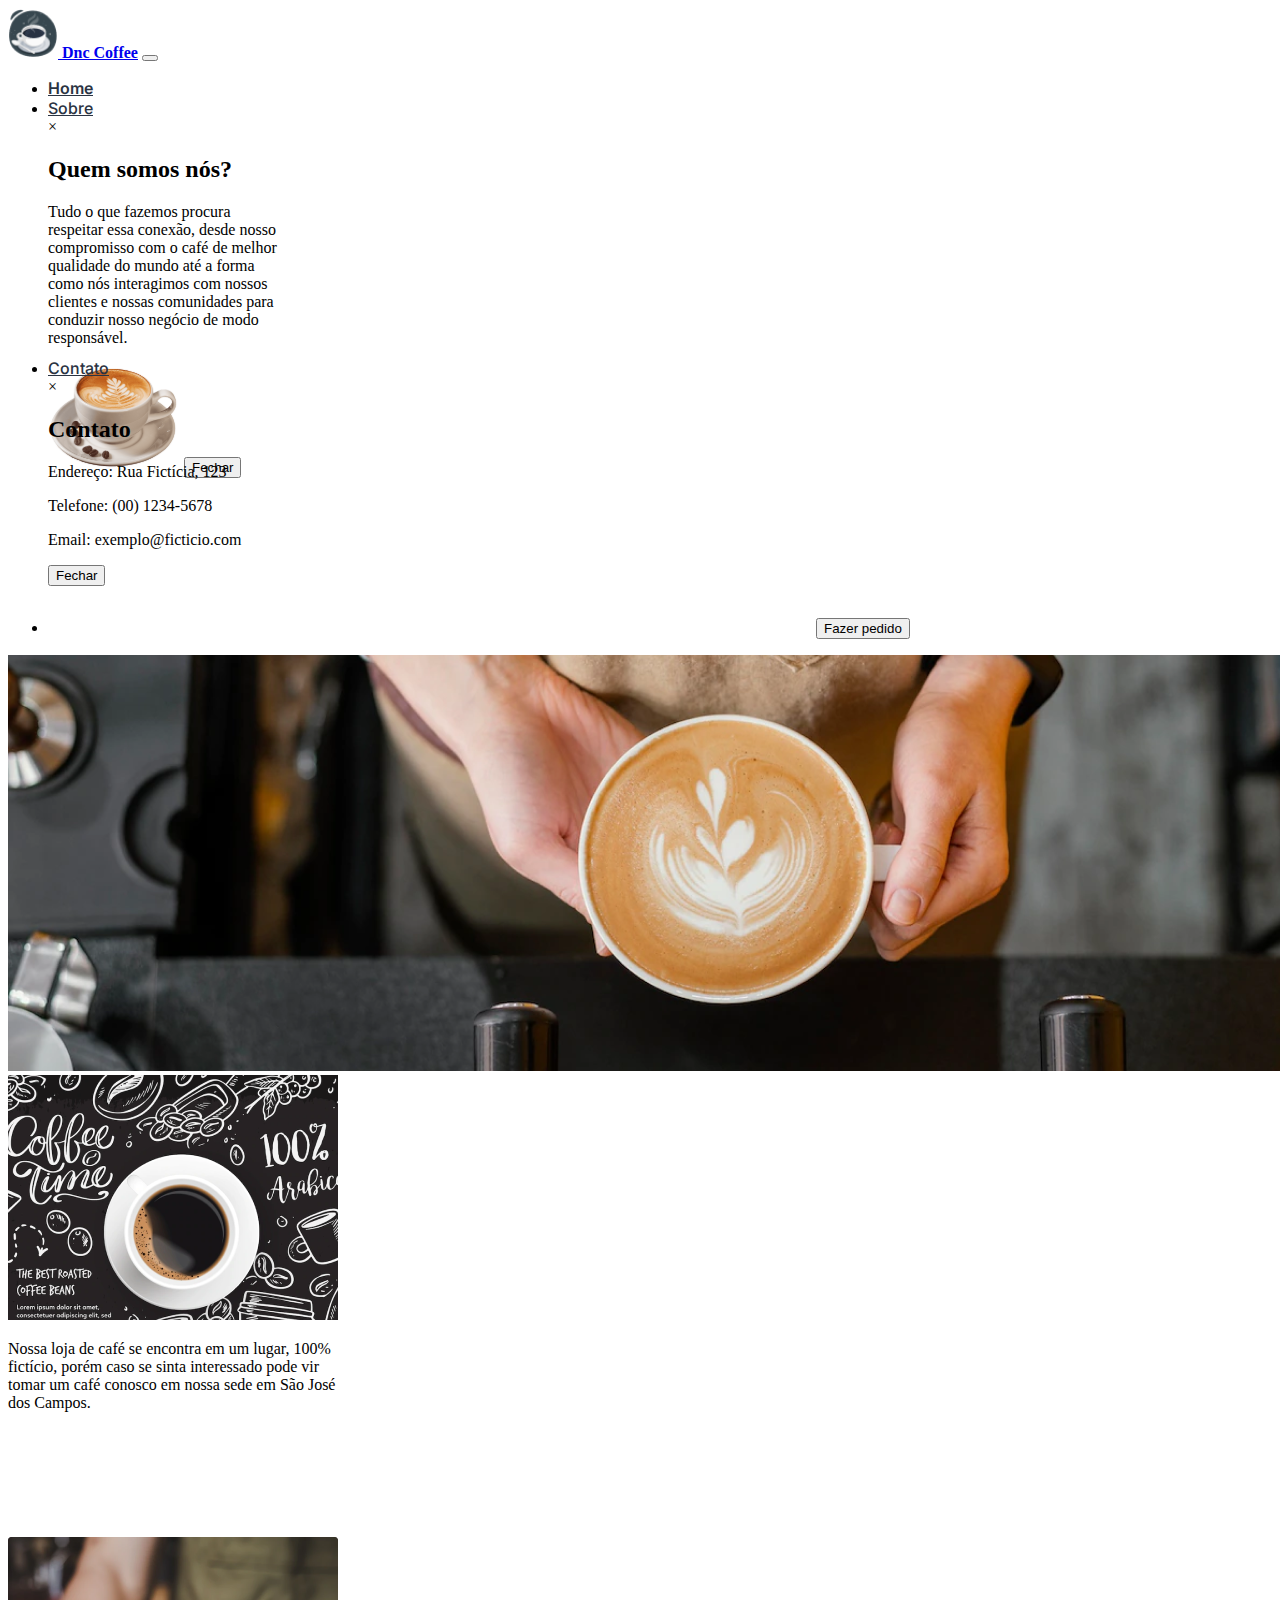
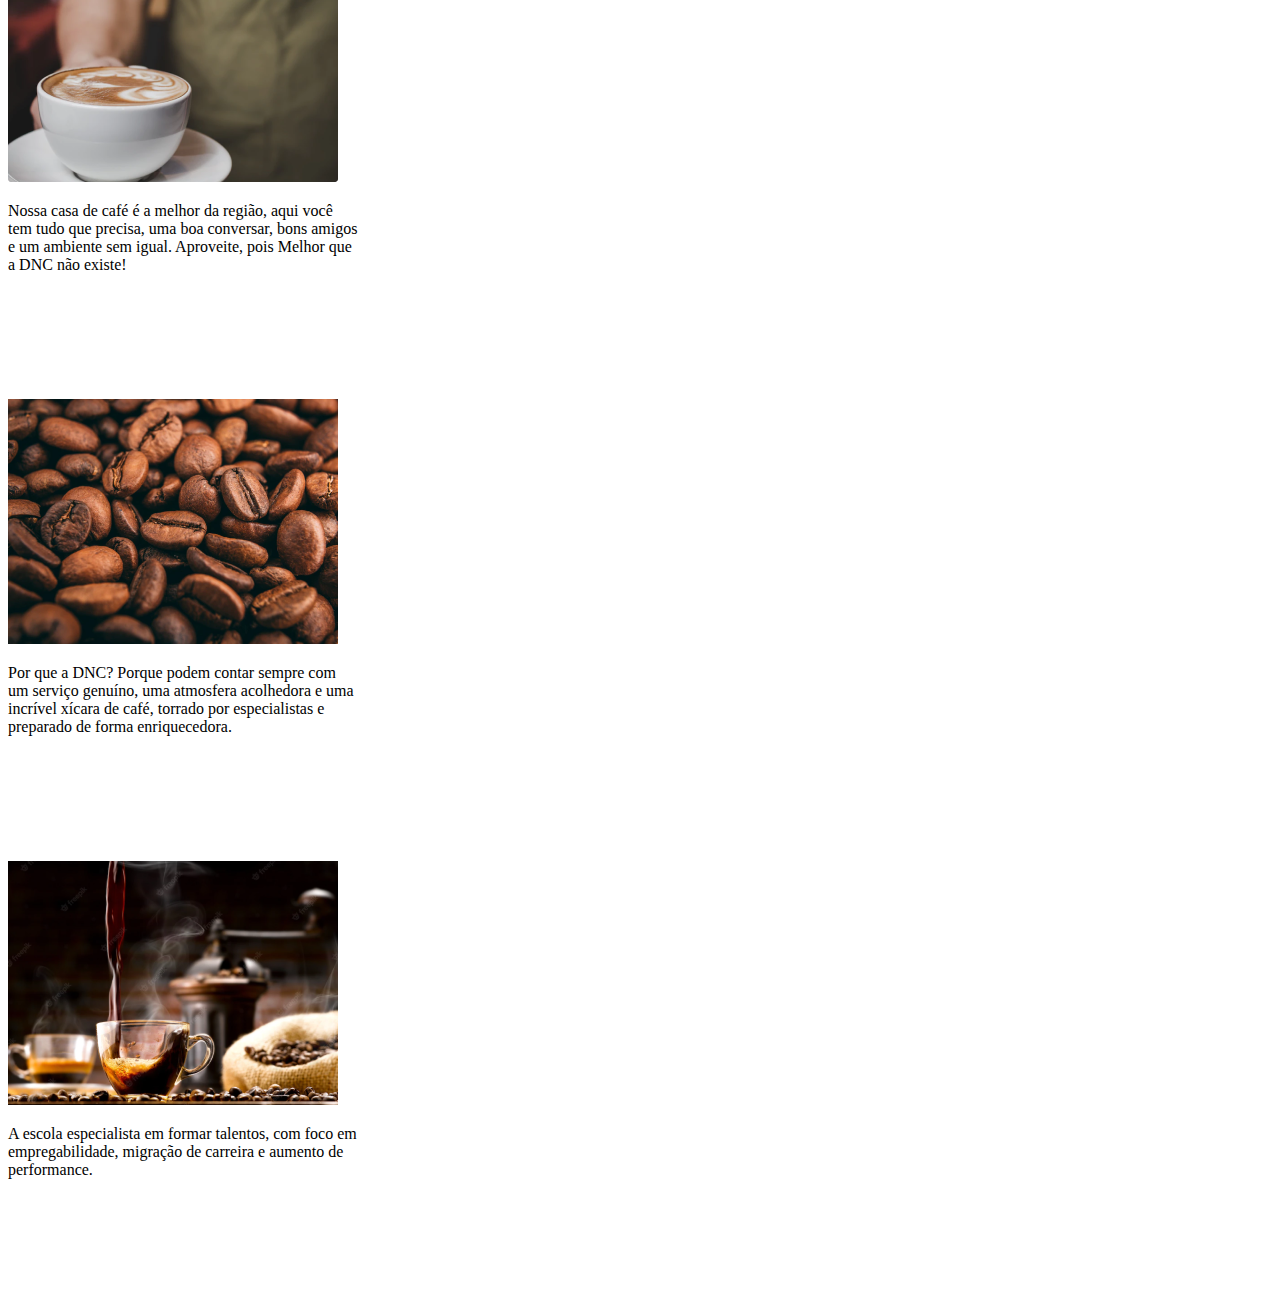
==== cafe shop/index.html @ dbc9a465 "commit" ====
<!DOCTYPE html>
<html lang="pt-br">
  <head>
    <!-- Required meta tags -->
    <meta charset="utf-8" />
    <meta name="viewport" content="width=device-width, initial-scale=1" />

    <!-- Bootstrap CSS -->
    <link
      href="https://cdn.jsdelivr.net/npm/bootstrap@5.0.2/dist/css/bootstrap.min.css"
      rel="stylesheet"
      integrity="sha384-EVSTQN3/azprG1Anm3QDgpJLIm9Nao0Yz1ztcQTwFspd3yD65VohhpuuCOmLASjC"
      crossorigin="anonymous"
    />
    <script
      src="https://cdn.jsdelivr.net/npm/bootstrap@5.3.0-alpha3/dist/js/bootstrap.bundle.min.js"
      integrity="sha384-ENjdO4Dr2bkBIFxQpeoTz1HIcje39Wm4jDKdf19U8gI4ddQ3GYNS7NTKfAdVQSZe"
      crossorigin="anonymous"
    ></script>
    <title>café shop</title>
    <link href="https://fonts.cdnfonts.com/css/helvetica-2" rel="stylesheet" />
  </head>
  <style>
    @import url("https://fonts.googleapis.com/css2?family=Inter:wght@500;600&display=swap");
    @import url("https://fonts.cdnfonts.com/css/helvetica-2");
    .text-logo {
      font-family: "Helvetica";
      font-weight: 700;
      color: #2a3342;
    }
    .home {
      font-family: "Inter";
      font-style: normal;
      font-weight: 600;
      color: #2a3342;
    }
    .sobre {
      font-family: "Inter";
      font-style: normal;
      font-weight: 500;
      color: #2a3342;
    }
    .contato {
      font-family: "Inter";
      font-style: normal;
      font-weight: 500;
      color: #2a3342;
    }
    .btn-corner {
      margin-left: 48rem;

    }

    
      
.card { 
  width: 350px; 
  height: 430px;
  position: relative;
  margin-bottom: 2rem;
}

.button{
  background-color: #3366CC ;
  color: #ffffff;
  font-family: Arial, Helvetica, sans-serif;
  font-weight: 700;
  width: 10rem;
  border: 0;
  bottom: 10px;
  left: 50%;
  transform:translateX(50%);
  margin-bottom: 1rem;
  height: 30px;
  border-radius: 5px;
}
.hidden{
  display:none;
}
.modal{
  width: 15rem;
  height: 15rem;
  
}
  </style>
  <body>
    <nav class="navbar navbar-expand-sm navbar-light bg-light">
      <a href="#" class="navbar-brand mb-0 h1 mx-4">
        <img
          class="d-inline-block text-logo"
          src="images/Logo.png"
          alt=""
          width="50"
          height="50"
        />
        <strong>Dnc Coffee</strong></a
      >
      <button
        type="button"
        data-bs-toggle="collapse"
        data-bs-target="#navbarNav"
        class="navbar-toggler"
        aria-controls="navbarNav"
        aria-expanded="false"
        aria-label="Toggle navigation"
      >
        <span class="navbar-toggler-icon"></span>
      </button>
      <div class="collapse navbar-collapse" id="navbarNav">
        <ul class="navbar-nav">
          <li class="nav-item">
            <a href="#" class="nav-link home">Home</a>
          </li>
          <li class="nav-item">
            <a
              href="#"
              class="nav-link sobre"
              data-bs-toggle="modal"
              data-bs-target="#meuModal"
              id="openModalTextA"
              >Sobre</a>
              <div id="modal" class="modal">
                <div class="modal-content">
                  <span class="close" id="close">&times;</span>
                  <h2>Quem somos nós? </h2>
                  <p>Tudo o que fazemos procura respeitar essa conexão, desde nosso compromisso com o café de melhor qualidade do mundo até a forma como nós interagimos com nossos clientes e nossas comunidades para conduzir nosso negócio de modo responsável.
</p>
                  <img src="images/logoCafe.svg" alt="logoCafe">
                  <button class="close-button" id="close-button">Fechar</button>
                </div>
              </div>
          </li>
          <li class="nav-item" id="openModalTextB">
            <a href="#" class="nav-link contato">Contato</a>
             <div id="modal" class="modal">
                <div class="modal-content">
                  <span class="close" id="close">&times;</span>
                  <h2>Contato</h2>
                  <p>Endereço: Rua Fictícia, 123</p>
                  <p>Telefone: (00) 1234-5678</p>
                  <p>Email: exemplo@ficticio.com</p>
                  <button class="close-button" id="close-button">Fechar</button>
                </div>
              </div>
          </li>
          <li >
            <button class="btn btn-light btn-corner">Fazer pedido</button>
          </li>
        </ul>
      </div>
    </nav>

    <section>
      <img class="img-fluid" src="images/fundo.png" alt="" />

        <div class="container-fluid mt-4">
    <div class="row" style="height: 100vh;">
      <div class="col-md-3">
        <!-- Card 1 -->
        <div class="card h-90 w-100" onmouseover="showButton(this)" onmouseout="hideButton(this)">
          <img src="images/imageA.png" class="card-img-top" alt="Imagem 1">
          <div class="card-body">
            <p class="card-text">Nossa loja de café se encontra em um lugar, 100% fictício, porém caso se sinta interessado pode vir tomar um café conosco em nossa sede em São José dos Campos.</p>
          </div>
          <button class="hidden button">Compre agora</button>
        </div>
      </div>
      <div class="col-md-3">
        <!-- Card 2 -->
        <div class="card h-90 w-100" onmouseover="showButton(this)" onmouseout="hideButton(this)">
          <img src="images/imageB.png" class="card-img-top" alt="Imagem 2">
          <div class="card-body">
            <p class="card-text">Nossa casa de café é a melhor da região, aqui você tem tudo que precisa, uma boa conversar, bons amigos e um ambiente sem igual. Aproveite, pois Melhor que a DNC não existe!</p>
          </div>
          <button class="hidden button">Compre agora</button>
        </div>
      </div>
      <div class="col-md-3">
        <!-- Card 3 -->
        <div class="card h-80 w-100" onmouseover="showButton(this)" onmouseout="hideButton(this)">
          <img src="images/imageC.png" class="card-img-top" alt="Imagem 3">
          <div class="card-body">
            <p class="card-text">Por que a DNC? Porque podem contar sempre com um serviço genuíno, uma atmosfera acolhedora e uma incrível xícara de café, torrado por especialistas e preparado de forma enriquecedora.</p>
          </div>
          <button class="hidden button">Compre agora</button>
        </div>
      </div>
      <div class="col-md-3">
        <!-- Card 4 -->
        <div class="card h-95 w-100" onmouseover="showButton(this)" onmouseout="hideButton(this)">
          <img src="images/imageD.png" class="card-img-top" alt="Imagem 4">
          <div class="card-body">
            <p class="card-text">A escola especialista em formar talentos, com foco em empregabilidade, migração de carreira e aumento de performance.</p>
          </div>
          <button class="hidden button">Compre agora</button>
        </div>
      </div>
    </div>
  </div>

    </section>
   
    <script src="index.js"></script>
  </body>
</html>
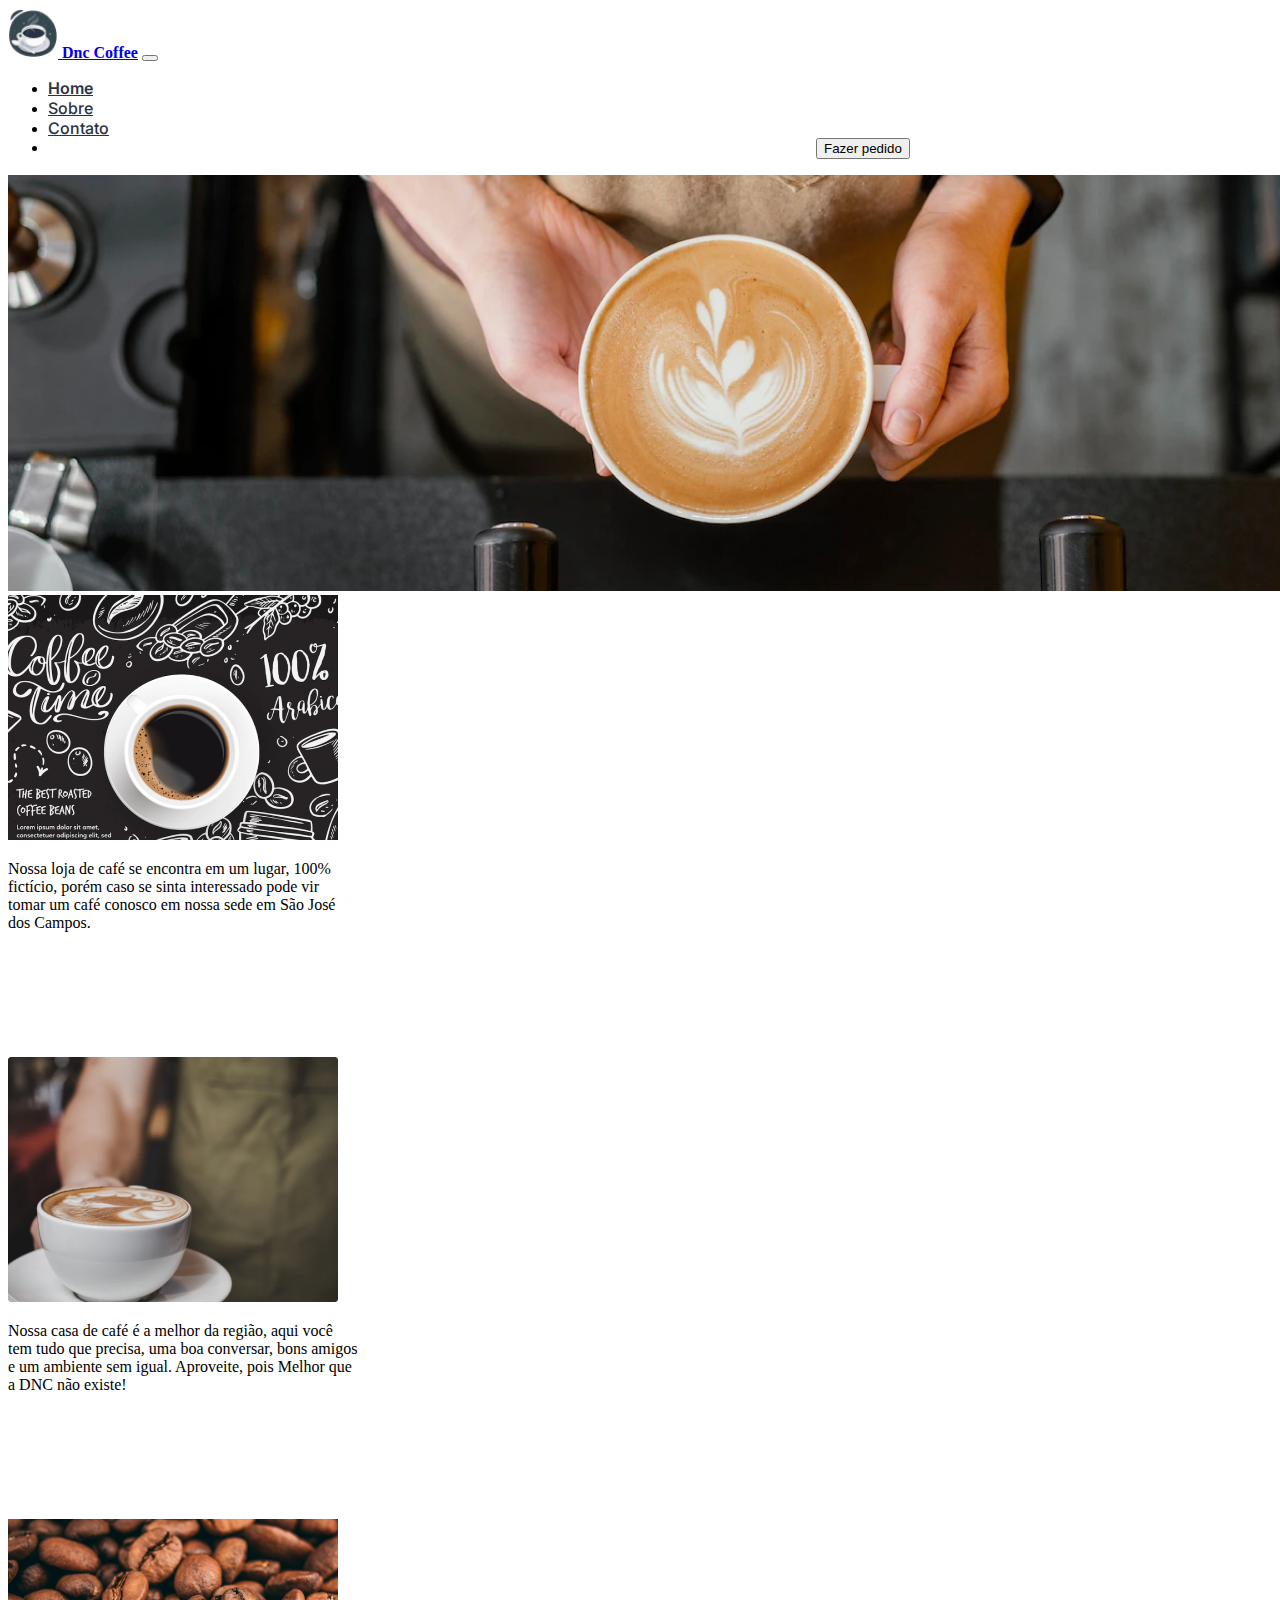
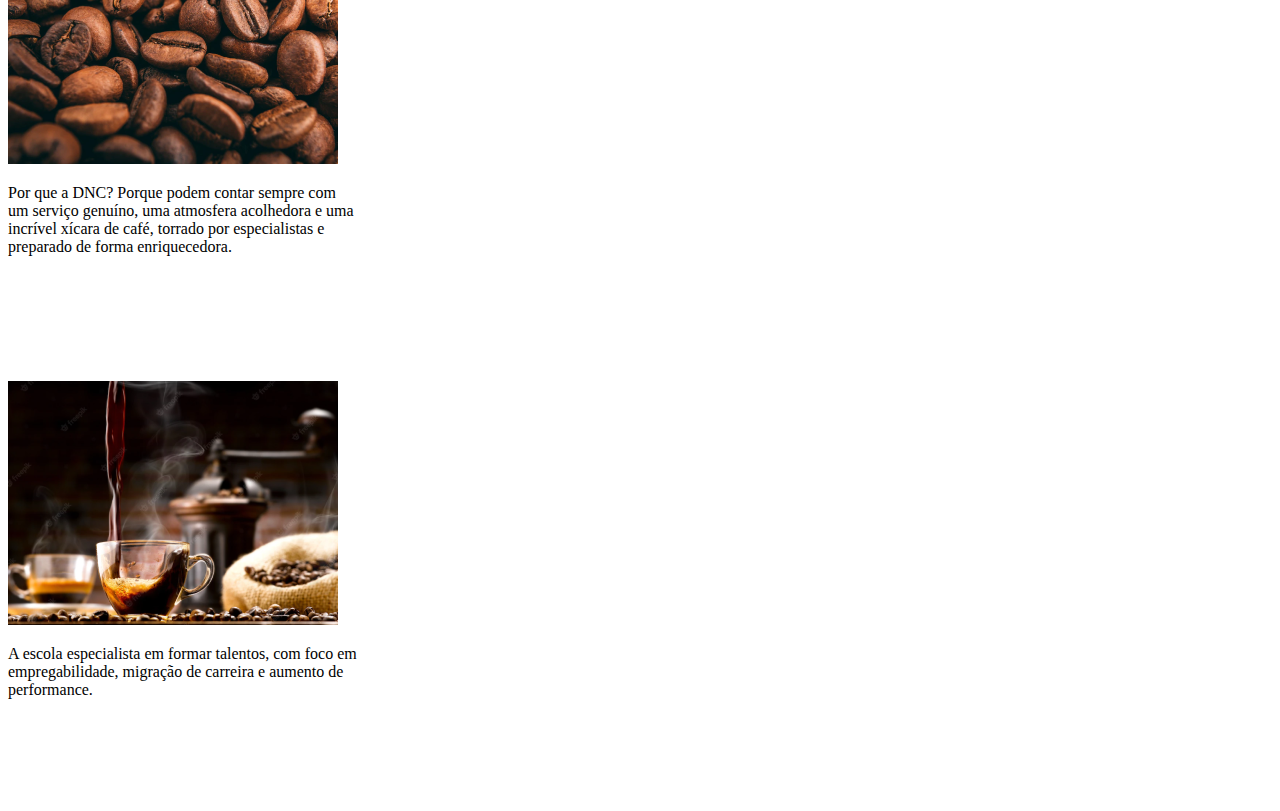
==== commit e155eafd: "commit" ====
--- a/cafe shop/index.html
+++ b/cafe shop/index.html
@@ -19,6 +19,7 @@
     ></script>
     <title>café shop</title>
     <link href="https://fonts.cdnfonts.com/css/helvetica-2" rel="stylesheet" />
+    <link rel="stylesheet" href="modal.js">
   </head>
   <style>
     @import url("https://fonts.googleapis.com/css2?family=Inter:wght@500;600&display=swap");
@@ -80,8 +81,10 @@
 .modal{
   width: 15rem;
   height: 15rem;
+  display: none;
   
 }
+
   </style>
   <body>
     <nav class="navbar navbar-expand-sm navbar-light bg-light">
@@ -114,34 +117,39 @@
           <li class="nav-item">
             <a
               href="#"
-              class="nav-link sobre"
+              class="nav-link sobre text"
               data-bs-toggle="modal"
               data-bs-target="#meuModal"
-              id="openModalTextA"
+              onclick="openModal(1)"
               >Sobre</a>
-              <div id="modal" class="modal">
-                <div class="modal-content">
-                  <span class="close" id="close">&times;</span>
+              <div id="modal1" class="modal">
+                <div class="modal-content" onclick="event.stopPropagation()">
+                  <span class="close" onclick="closeModal(1)">&times;</span>
                   <h2>Quem somos nós? </h2>
-                  <p>Tudo o que fazemos procura respeitar essa conexão, desde nosso compromisso com o café de melhor qualidade do mundo até a forma como nós interagimos com nossos clientes e nossas comunidades para conduzir nosso negócio de modo responsável.
-</p>
+
+                  <p>Tudo o que fazemos procura respeitar essa conexão,<br> desde nosso compromisso com o café de melhor<br> qualidade do mundo até a forma como nós interagimos<br> com nossos clientes e nossas comunidades para<br> conduzir nosso negócio de modo responsável.
+    </p>           
                   <img src="images/logoCafe.svg" alt="logoCafe">
-                  <button class="close-button" id="close-button">Fechar</button>
+                  <button class="close-button" onclick="closeModal(1)"></button>
                 </div>
               </div>
           </li>
-          <li class="nav-item" id="openModalTextB">
-            <a href="#" class="nav-link contato">Contato</a>
-             <div id="modal" class="modal">
-                <div class="modal-content">
-                  <span class="close" id="close">&times;</span>
-                  <h2>Contato</h2>
-                  <p>Endereço: Rua Fictícia, 123</p>
-                  <p>Telefone: (00) 1234-5678</p>
-                  <p>Email: exemplo@ficticio.com</p>
-                  <button class="close-button" id="close-button">Fechar</button>
-                </div>
+          <li class="nav-item" >
+            <a href="#" onclick="openModal(2)" class="nav-link contato text">Contato</a>
+             <div id="modal2" class="modal">
+              <div class="modal-content" onclick="event.stopPropagation()">
+                <span class="close" onclick="closeModal(1)">&times;</span>
+                <h2>Contato</h2>
+
+                <p>Rua Fictícia, 123
+Bairro Imaginário
+Cidade dos Sonhos
+Estado dos Sonhos
+CEP: 12345-678</p>
+                <p>Endereço de e-mail: example@example.com</p>
+                <p>Telefone: +1 555-123-4567</p>
               </div>
+             </div>
           </li>
           <li >
             <button class="btn btn-light btn-corner">Fazer pedido</button>
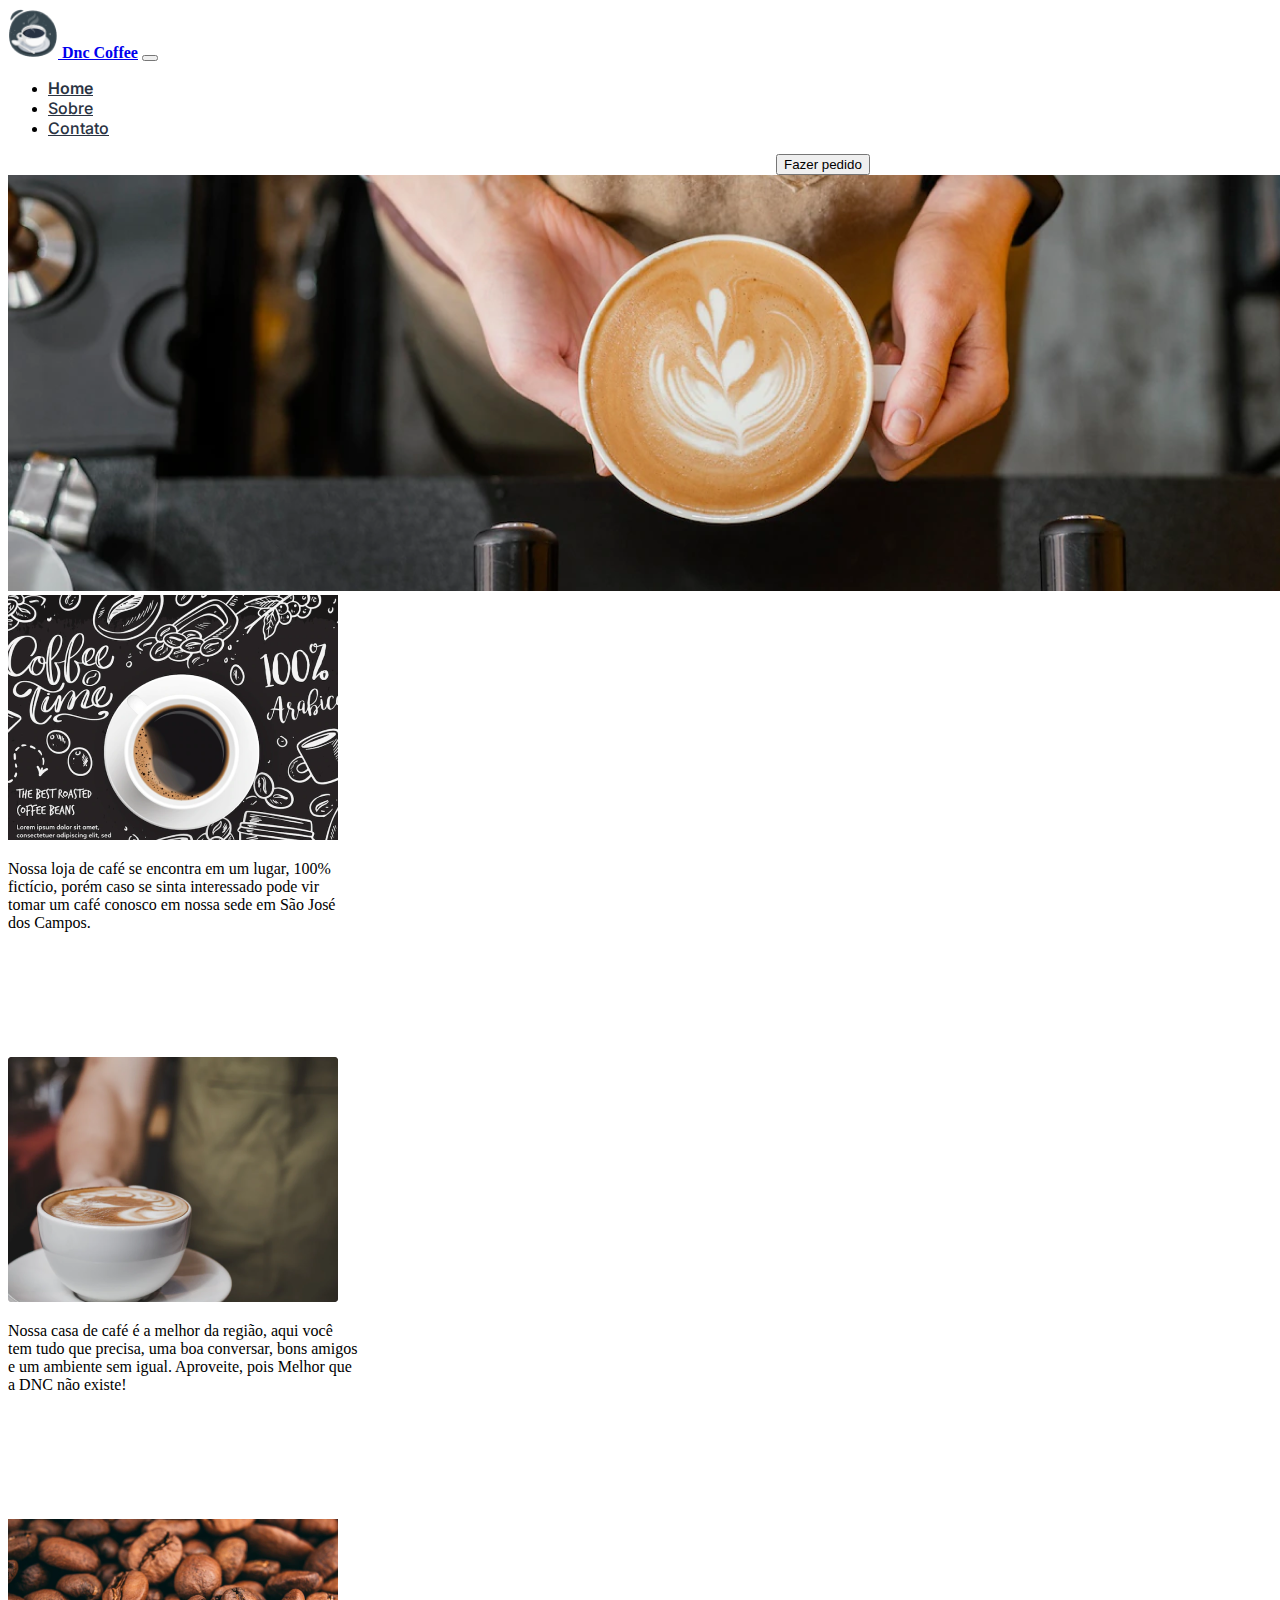
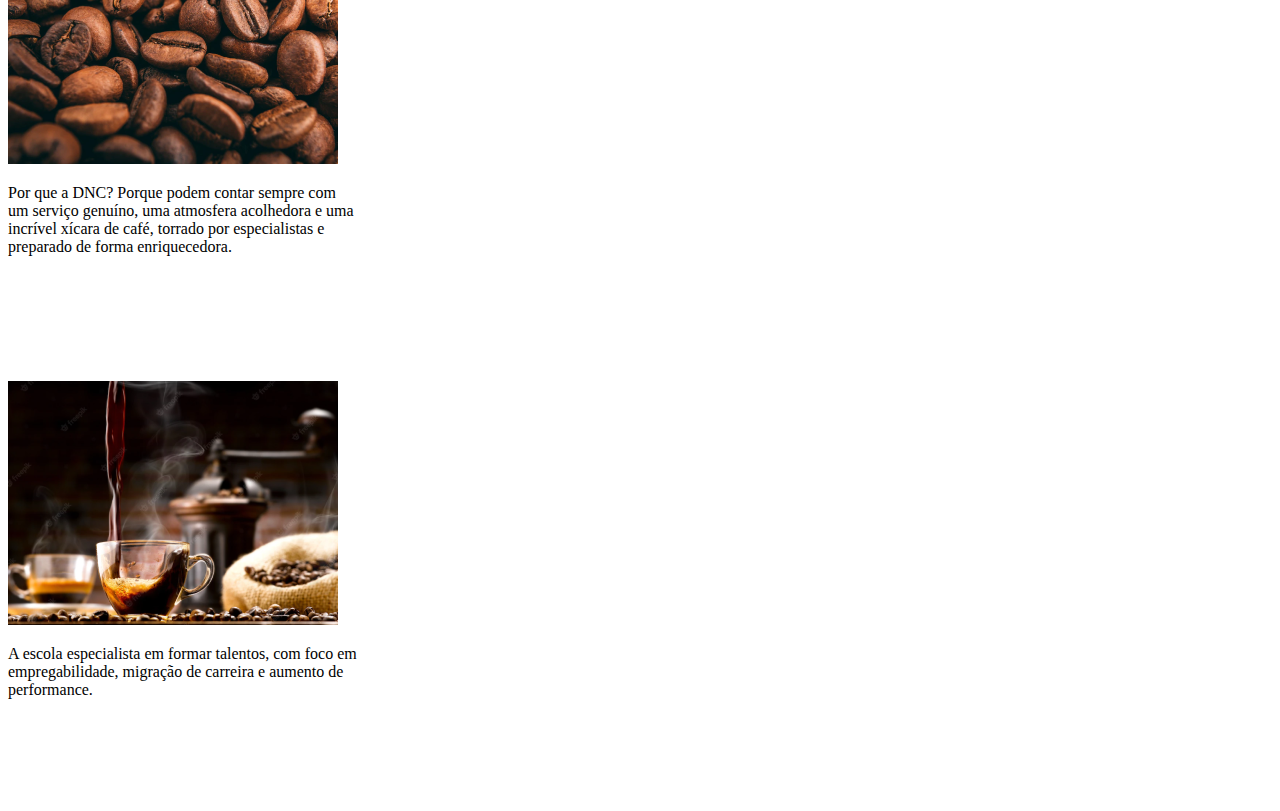
==== commit 96adc777: "café" ====
--- a/cafe shop/index.html
+++ b/cafe shop/index.html
@@ -122,7 +122,7 @@
               data-bs-target="#meuModal"
               onclick="openModal(1)"
               >Sobre</a>
-              <div id="modal1" class="modal">
+              <div id="modal1" class="modal" onclick="closeModal(1)">
                 <div class="modal-content" onclick="event.stopPropagation()">
                   <span class="close" onclick="closeModal(1)">&times;</span>
                   <h2>Quem somos nós? </h2>
@@ -135,10 +135,10 @@
               </div>
           </li>
           <li class="nav-item" >
-            <a href="#" onclick="openModal(2)" class="nav-link contato text">Contato</a>
-             <div id="modal2" class="modal">
-              <div class="modal-content" onclick="event.stopPropagation()">
-                <span class="close" onclick="closeModal(1)">&times;</span>
+            <a href="#" class="nav-link contato text" onclick="openModal(2)">Contato</a>
+              <div id="modal2" class="modal" onclick="closeModal(2)">
+                <div class="modal-content" onclick="event.stopPropagation()">
+                <span class="close" onclick="closeModal(2)">&times;</span>
                 <h2>Contato</h2>
 
                 <p>Rua Fictícia, 123
@@ -148,6 +148,9 @@
 CEP: 12345-678</p>
                 <p>Endereço de e-mail: example@example.com</p>
                 <p>Telefone: +1 555-123-4567</p>
+                <img src="images/logoCafe.svg" alt="logoCafe">
+                  <button class="close-button" onclick="closeModal(2)"></button>
+              </div>
               </div>
              </div>
           </li>
@@ -209,5 +212,6 @@
     </section>
    
     <script src="index.js"></script>
+    <script src="modal.js"></script>
   </body>
 </html>
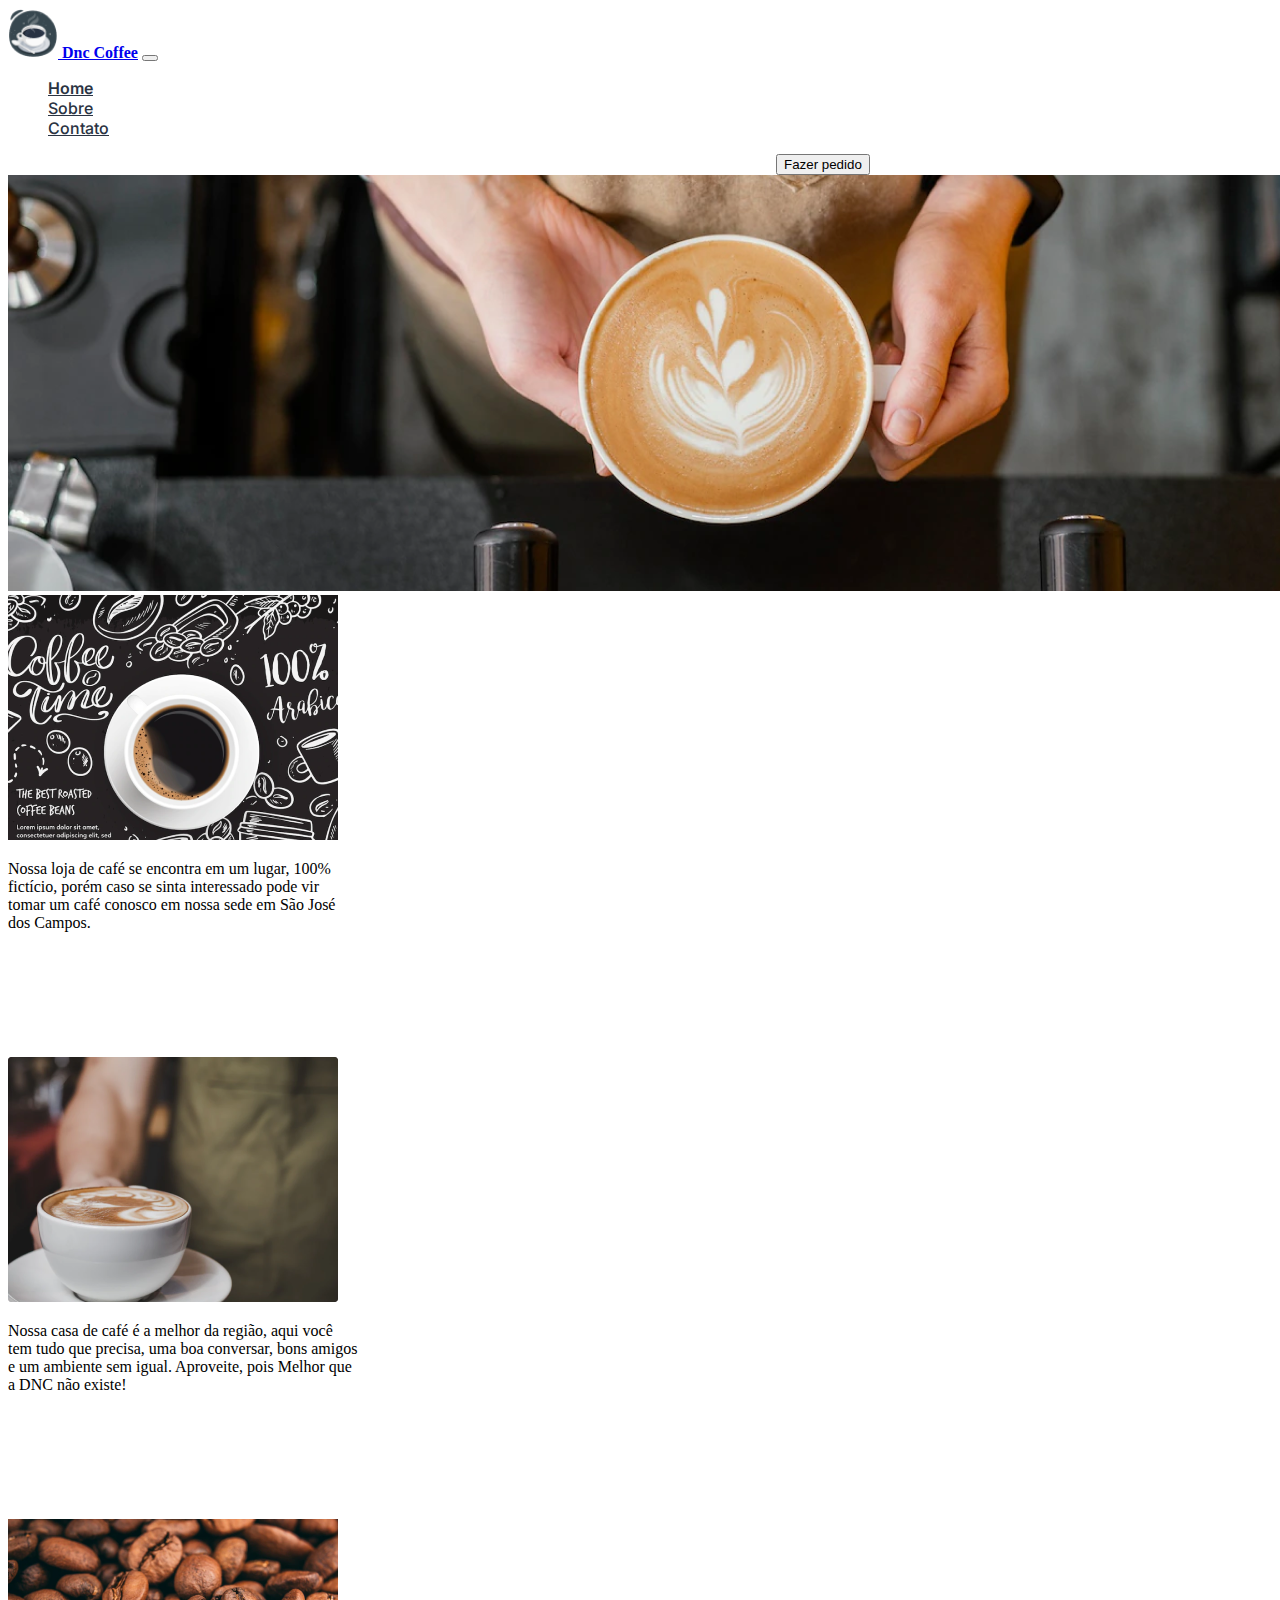
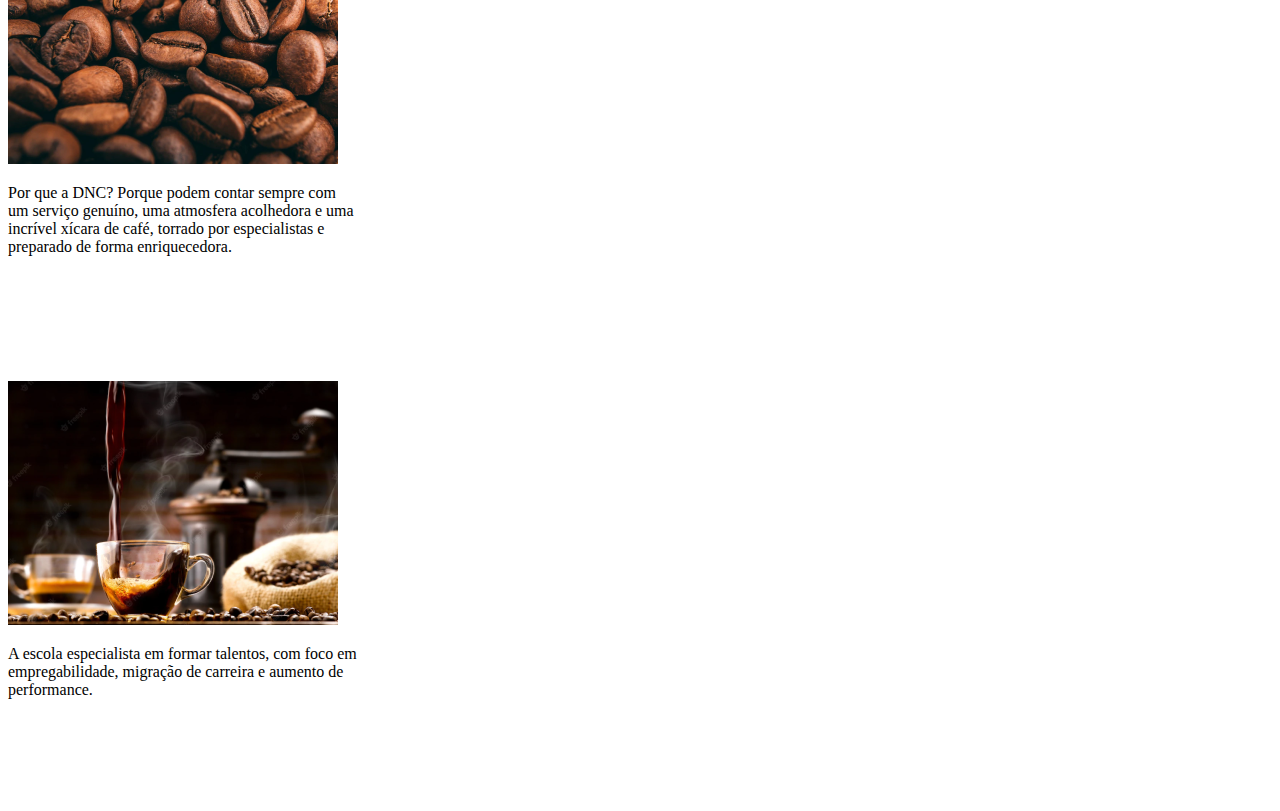
==== commit c2b3ffea: "café" ====
--- a/cafe shop/index.html
+++ b/cafe shop/index.html
@@ -22,70 +22,9 @@
     <link rel="stylesheet" href="modal.js">
   </head>
   <style>
-    @import url("https://fonts.googleapis.com/css2?family=Inter:wght@500;600&display=swap");
-    @import url("https://fonts.cdnfonts.com/css/helvetica-2");
-    .text-logo {
-      font-family: "Helvetica";
-      font-weight: 700;
-      color: #2a3342;
-    }
-    .home {
-      font-family: "Inter";
-      font-style: normal;
-      font-weight: 600;
-      color: #2a3342;
-    }
-    .sobre {
-      font-family: "Inter";
-      font-style: normal;
-      font-weight: 500;
-      color: #2a3342;
-    }
-    .contato {
-      font-family: "Inter";
-      font-style: normal;
-      font-weight: 500;
-      color: #2a3342;
-    }
-    .btn-corner {
-      margin-left: 48rem;
-
-    }
-
     
-      
-.card { 
-  width: 350px; 
-  height: 430px;
-  position: relative;
-  margin-bottom: 2rem;
-}
-
-.button{
-  background-color: #3366CC ;
-  color: #ffffff;
-  font-family: Arial, Helvetica, sans-serif;
-  font-weight: 700;
-  width: 10rem;
-  border: 0;
-  bottom: 10px;
-  left: 50%;
-  transform:translateX(50%);
-  margin-bottom: 1rem;
-  height: 30px;
-  border-radius: 5px;
-}
-.hidden{
-  display:none;
-}
-.modal{
-  width: 15rem;
-  height: 15rem;
-  display: none;
-  
-}
-
   </style>
+  <link rel="stylesheet" href="style.css">
   <body>
     <nav class="navbar navbar-expand-sm navbar-light bg-light">
       <a href="#" class="navbar-brand mb-0 h1 mx-4">
--- a/cafe shop/style.css
+++ b/cafe shop/style.css
@@ -0,0 +1,65 @@
+@import url("https://fonts.googleapis.com/css2?family=Inter:wght@500;600&display=swap");
+    @import url("https://fonts.cdnfonts.com/css/helvetica-2");
+    .text-logo {
+      font-family: "Helvetica";
+      font-weight: 700;
+      color: #2a3342;
+    }
+    .home {
+      font-family: "Inter";
+      font-style: normal;
+      font-weight: 600;
+      color: #2a3342;
+    }
+    .sobre {
+      font-family: "Inter";
+      font-style: normal;
+      font-weight: 500;
+      color: #2a3342;
+    }
+    .contato {
+      font-family: "Inter";
+      font-style: normal;
+      font-weight: 500;
+      color: #2a3342;
+    }
+    .btn-corner {
+      margin-left: 48rem;
+
+    }
+
+    
+      
+.card { 
+  width: 350px; 
+  height: 430px;
+  position: relative;
+  margin-bottom: 2rem;
+}
+
+.button{
+  background-color: #3366CC ;
+  color: #ffffff;
+  font-family: Arial, Helvetica, sans-serif;
+  font-weight: 700;
+  width: 10rem;
+  border: 0;
+  bottom: 10px;
+  left: 50%;
+  transform:translateX(50%);
+  margin-bottom: 1rem;
+  height: 30px;
+  border-radius: 5px;
+}
+.hidden{
+  display:none;
+}
+.modal{
+  width: 15rem;
+  height: 15rem;
+  display: none;
+  
+}
+li{
+    list-style-type: none;
+}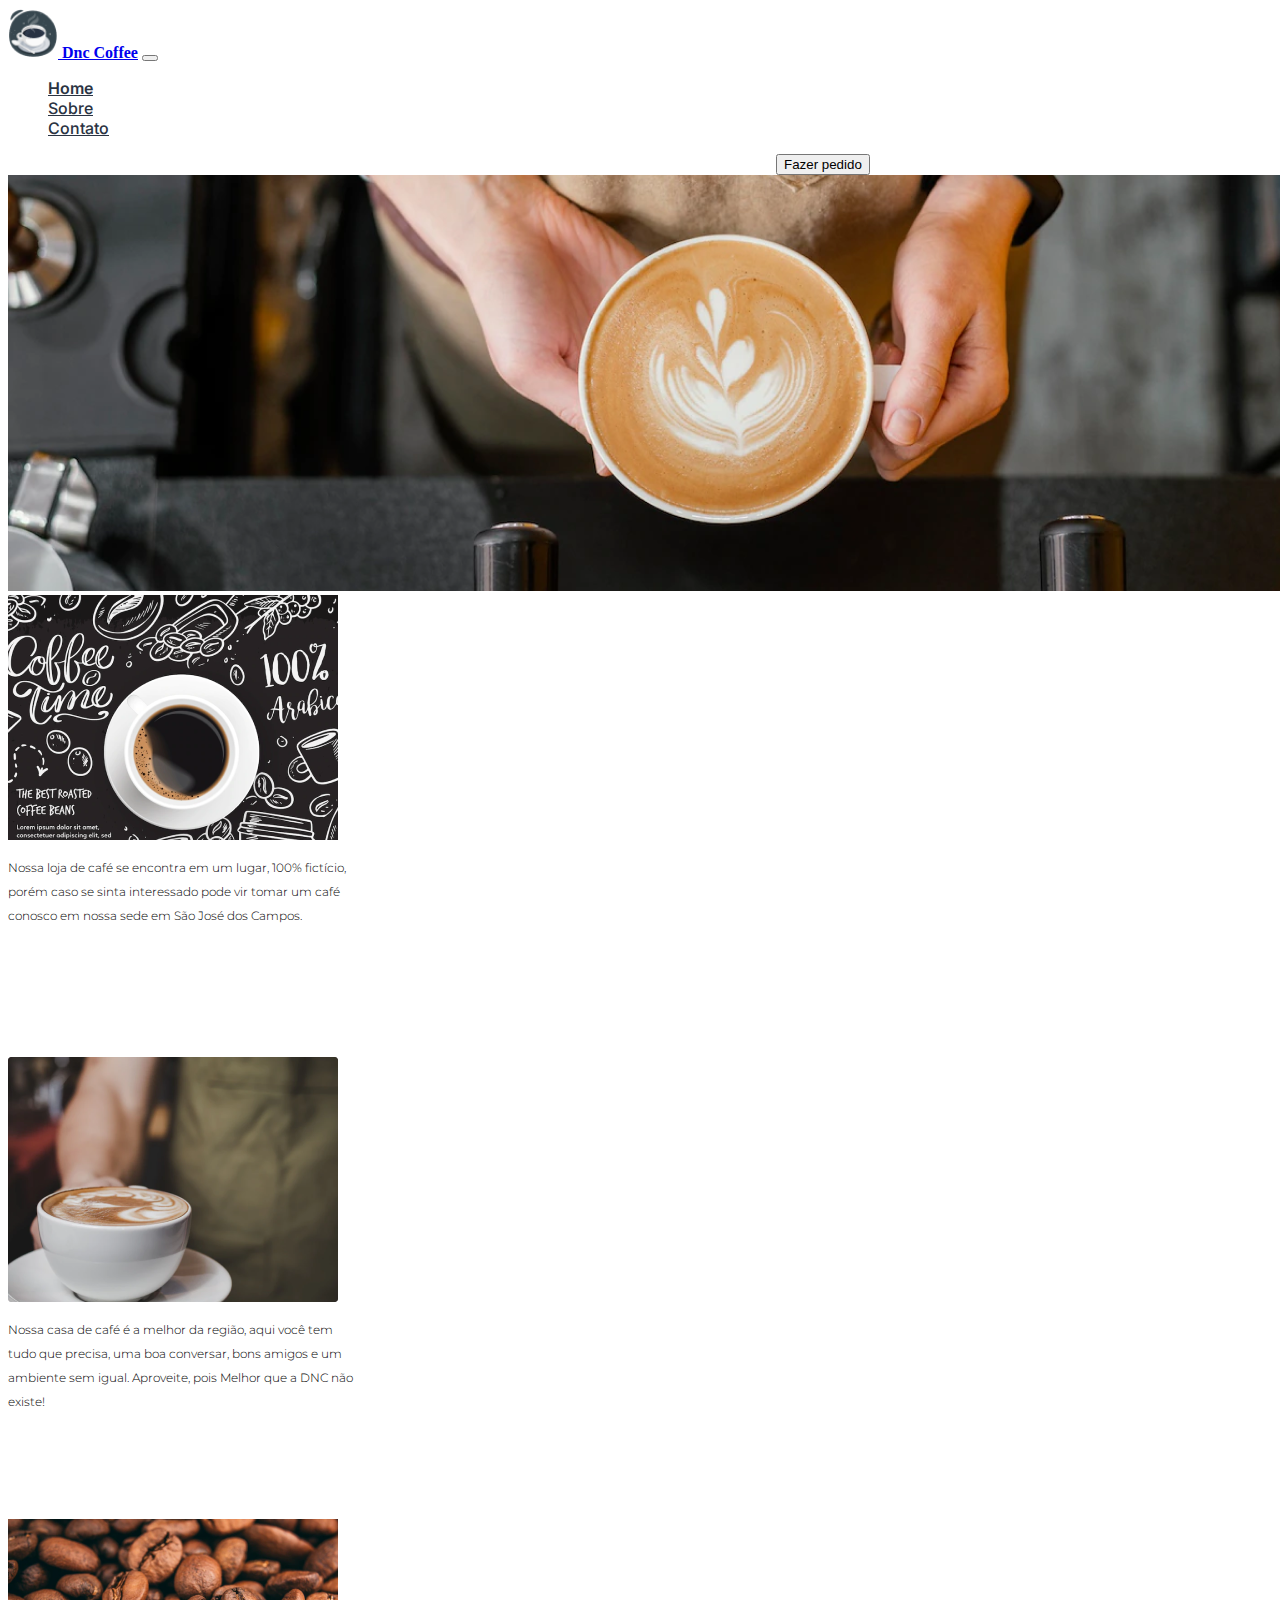
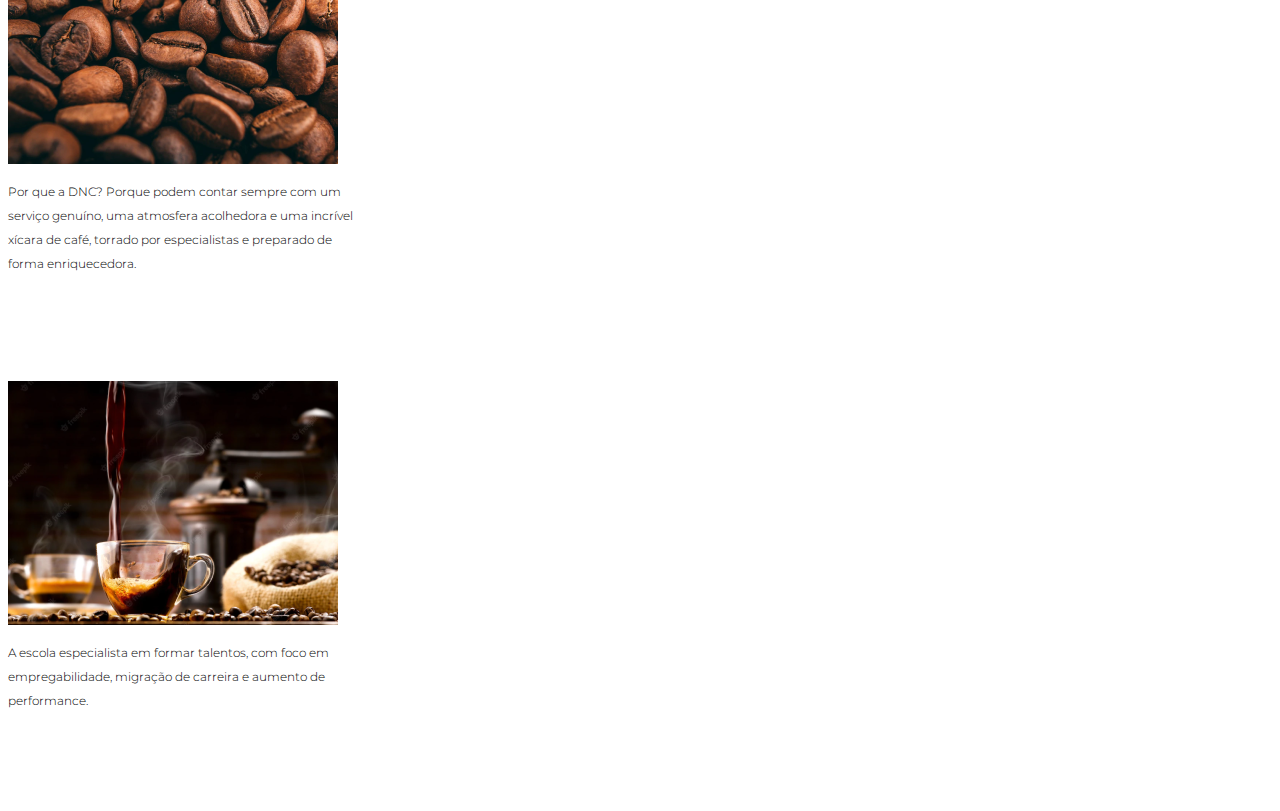
==== commit 1cc1b27d: "cafe shop" ====
--- a/cafe shop/index.html
+++ b/cafe shop/index.html
@@ -21,9 +21,6 @@
     <link href="https://fonts.cdnfonts.com/css/helvetica-2" rel="stylesheet" />
     <link rel="stylesheet" href="modal.js">
   </head>
-  <style>
-    
-  </style>
   <link rel="stylesheet" href="style.css">
   <body>
     <nav class="navbar navbar-expand-sm navbar-light bg-light">
@@ -68,8 +65,8 @@
 
                   <p>Tudo o que fazemos procura respeitar essa conexão,<br> desde nosso compromisso com o café de melhor<br> qualidade do mundo até a forma como nós interagimos<br> com nossos clientes e nossas comunidades para<br> conduzir nosso negócio de modo responsável.
     </p>           
-                  <img src="images/logoCafe.svg" alt="logoCafe">
-                  <button class="close-button" onclick="closeModal(1)"></button>
+                  <img class="imagem" src="images/logoCafe.svg" alt="logoCafe">
+                  <button class="close-button" onclick="closeModal(1)">Fechar</button>
                 </div>
               </div>
           </li>
@@ -87,8 +84,8 @@
 CEP: 12345-678</p>
                 <p>Endereço de e-mail: example@example.com</p>
                 <p>Telefone: +1 555-123-4567</p>
-                <img src="images/logoCafe.svg" alt="logoCafe">
-                  <button class="close-button" onclick="closeModal(2)"></button>
+                <img class="imagem" src="images/logoCafe.svg" alt="logoCafe">
+                  <button class="close-button" onclick="closeModal(2)">Fechar</button>
               </div>
               </div>
              </div>
--- a/cafe shop/style.css
+++ b/cafe shop/style.css
@@ -1,5 +1,6 @@
 @import url("https://fonts.googleapis.com/css2?family=Inter:wght@500;600&display=swap");
     @import url("https://fonts.cdnfonts.com/css/helvetica-2");
+        @import url('https://fonts.googleapis.com/css2?family=Montserrat:wght@300&display=swap');
     .text-logo {
       font-family: "Helvetica";
       font-weight: 700;
@@ -55,11 +56,92 @@
   display:none;
 }
 .modal{
-  width: 15rem;
-  height: 15rem;
   display: none;
-  
+  position:fixed;
+  z-index: 1;
+  left: 0;
+  top: 0;
+  width: 100%;
+  height: 100%;
+  overflow: auto;
+background-color: rgba(0, 0, 0, 0.5);
 }
+
 li{
     list-style-type: none;
-}+}
+
+.modal-content{
+    background-color: #fefefe;
+    margin: auto;
+    padding: 20px;
+    border: 1px solid #888;
+    width: 80%;
+    max-width: 400px;
+    text-align: center;
+    position: relative;
+    top: 50%;
+    transform: translateY(-50%);
+    
+}
+
+.close{
+    color: #aaa;
+    font-size: 20px;
+    font-weight: bold;
+    position: absolute;
+    top: 10px;
+    right: 20px;
+    cursor: pointer;
+
+}
+.close-button{
+    position: absolute;
+    bottom: 20px;
+    right: 20px;
+    background-color: #949191;
+    color: #ffffff;
+    font-family:helvetica-2;
+    border: 0;
+    border-radius: 8px;
+    width: 60px;
+}
+.close-button:hover{
+    background-color: gray;
+}
+h2 {
+    margin-top: 0;
+    top: 100px;
+    margin-top: 10%;
+    margin-bottom: 10%;
+    font-family: 'Montserrat';
+        font-style: normal;
+        font-weight: 300;
+        font-size: 25px;
+        line-height: 20px;
+        /* identical to box height, or 57% */
+    
+    
+        color: #000000;
+    
+}
+p{
+    font-family: 'Montserrat';
+        font-style: normal;
+        font-weight: 300;
+        font-size: 12px;
+        line-height: 24px;
+        
+
+        color: #000000;
+}
+.modal-content img{
+    width: 100px;
+    height: auto;
+    position: relative;
+    top: 50%;
+        left: 50%;
+        transform: translate(-50%);
+    
+}
+
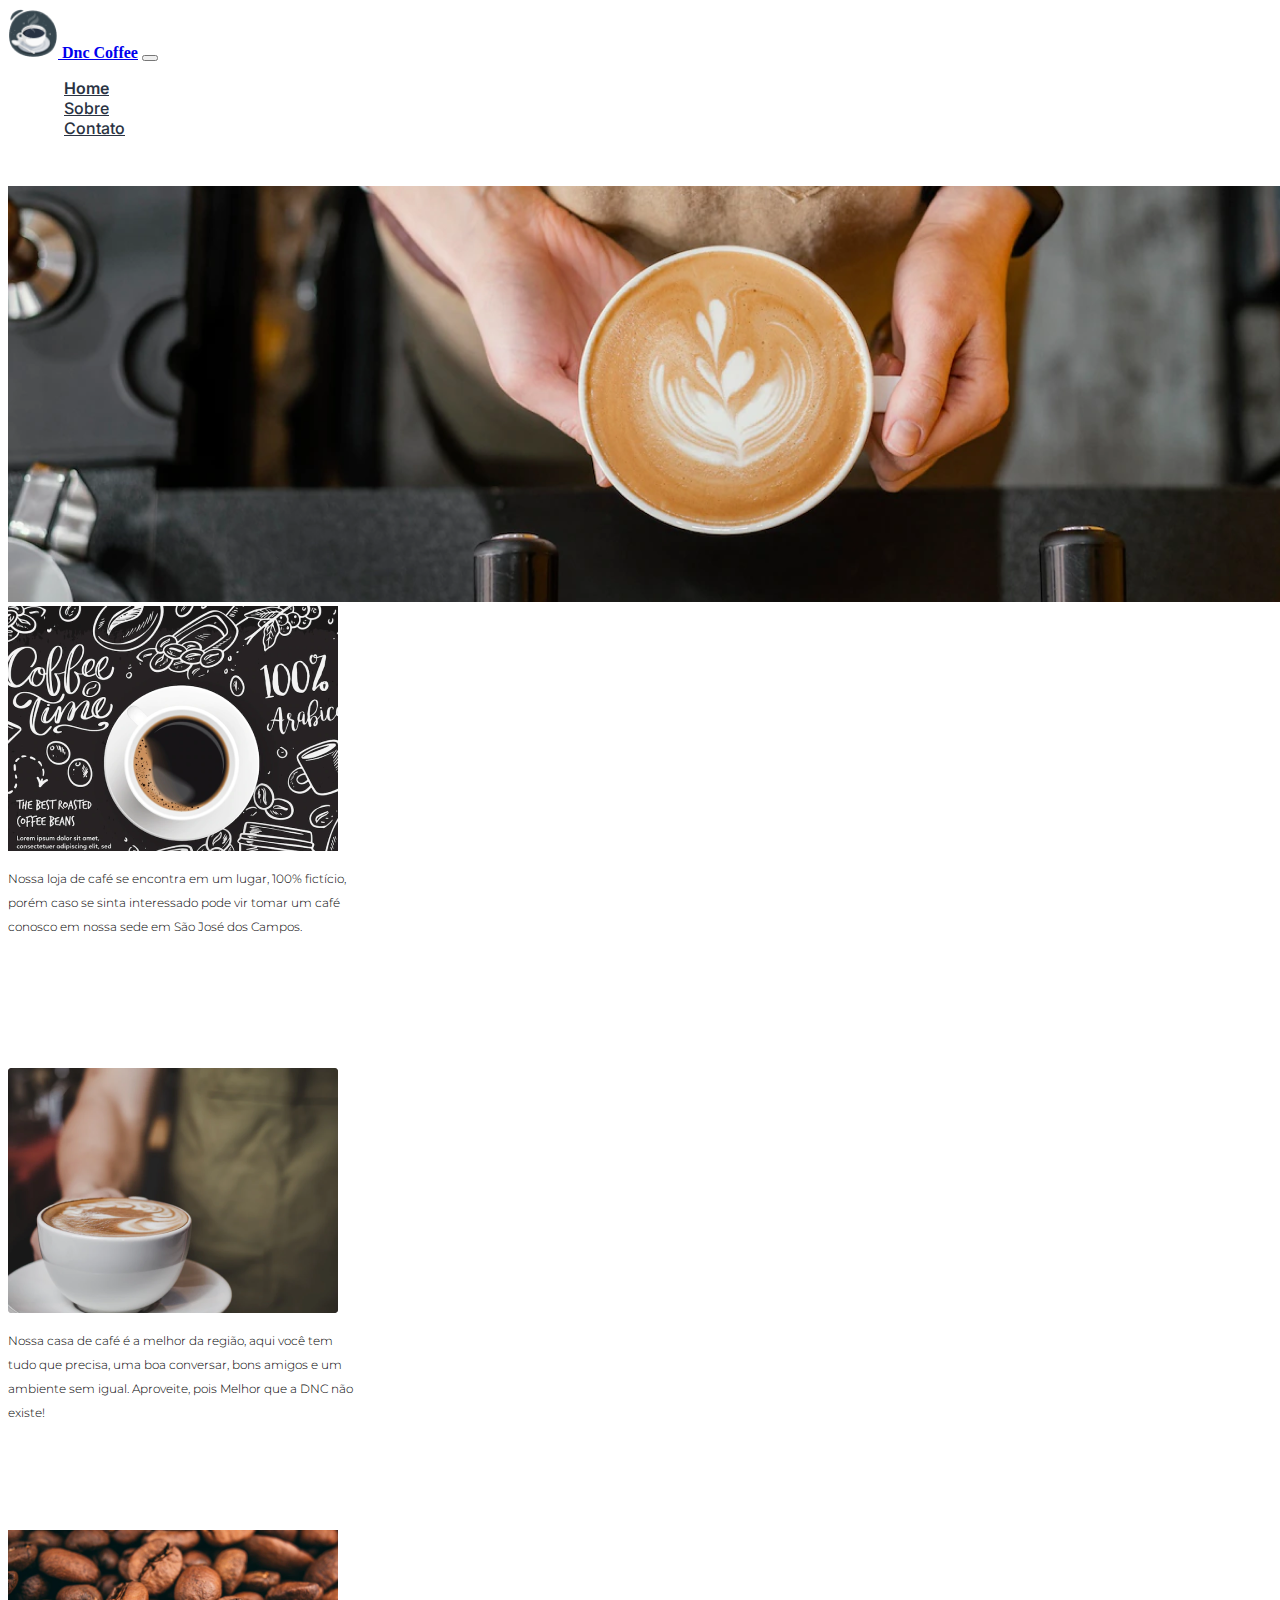
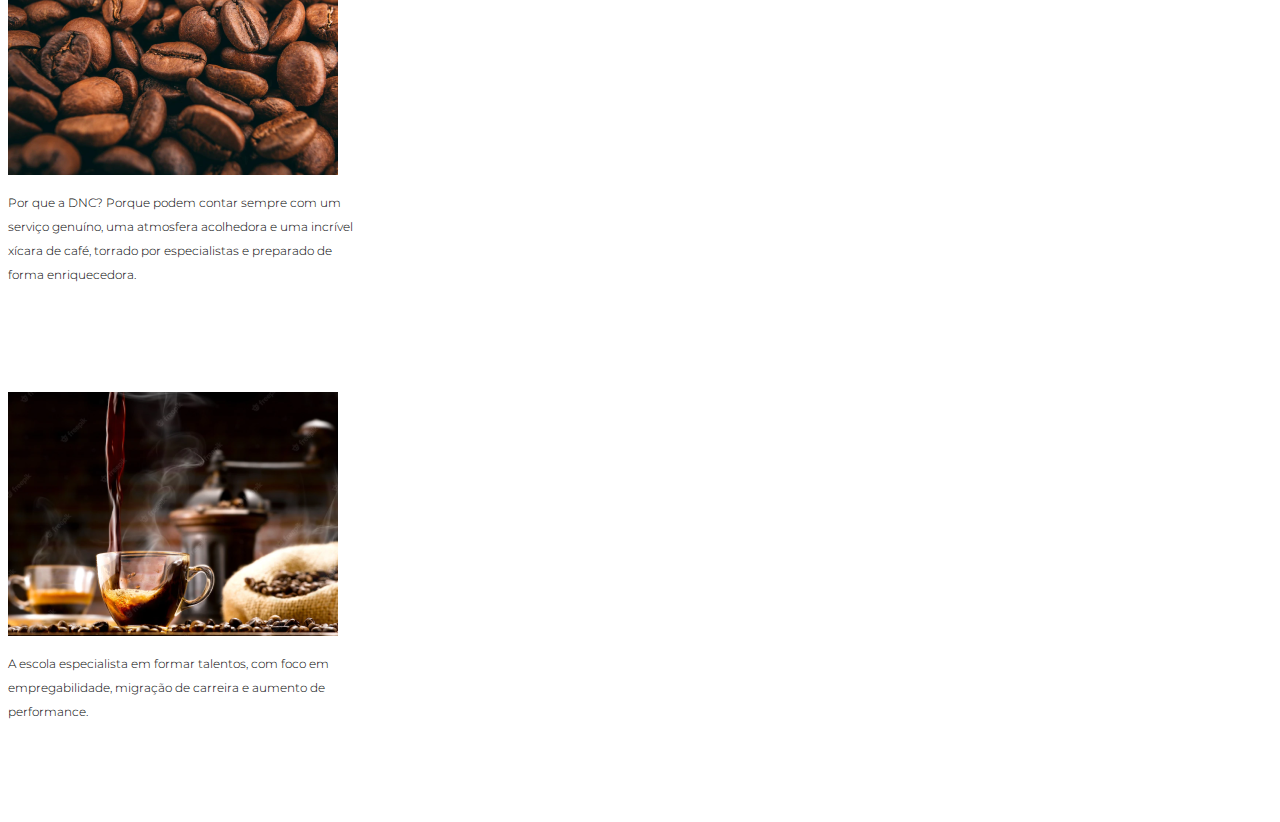
==== commit 011efcc0: "cafe shop" ====
--- a/cafe shop/index.html
+++ b/cafe shop/index.html
@@ -91,7 +91,7 @@
              </div>
           </li>
           <li >
-            <button class="btn btn-light btn-corner">Fazer pedido</button>
+            <button class=" btn-corner">Fazer pedido</button>
           </li>
         </ul>
       </div>
--- a/cafe shop/style.css
+++ b/cafe shop/style.css
@@ -1,6 +1,10 @@
 @import url("https://fonts.googleapis.com/css2?family=Inter:wght@500;600&display=swap");
     @import url("https://fonts.cdnfonts.com/css/helvetica-2");
         @import url('https://fonts.googleapis.com/css2?family=Montserrat:wght@300&display=swap');
+                    @import url('https://fonts.googleapis.com/css2?family=Poppins:wght@500&display=swap');
+    body{
+      box-sizing: border-box;
+    }
     .text-logo {
       font-family: "Helvetica";
       font-weight: 700;
@@ -24,10 +28,7 @@
       font-weight: 500;
       color: #2a3342;
     }
-    .btn-corner {
-      margin-left: 48rem;
-
-    }
+   
 
     
       
@@ -87,7 +88,7 @@
 
 .close{
     color: #aaa;
-    font-size: 20px;
+    font-size: 25px;
     font-weight: bold;
     position: absolute;
     top: 10px;
@@ -103,8 +104,10 @@
     color: #ffffff;
     font-family:helvetica-2;
     border: 0;
-    border-radius: 8px;
-    width: 60px;
+    border-radius: 5px;
+    width: 70px;
+    height: 30px;
+    
 }
 .close-button:hover{
     background-color: gray;
@@ -144,4 +147,35 @@
         transform: translate(-50%);
     
 }
+@media only screen and (min-width: 768px) {
 
+.btn-corner{
+  margin-left: -10rem;
+  font-family: 'Poppins';
+    font-style: normal;
+    font-weight: 500;
+    background-color: #FFFFFF;
+    border:1px solid #D1D1D1;
+    color: #000000;
+    height: 2rem;
+    width: 9rem;
+    border-radius: 15px;
+}
+.btn-corner:hover{
+  background-color: #D1D1D1;
+  color:#FFFFFF;
+}
+}
+
+@media only screen and (min-width: 280px) {
+  .close-button{
+    bottom:4px;
+    width: 4rem;
+
+  }
+    .navbar-nav{
+      margin-left: 1rem;
+    }
+}
+
+
